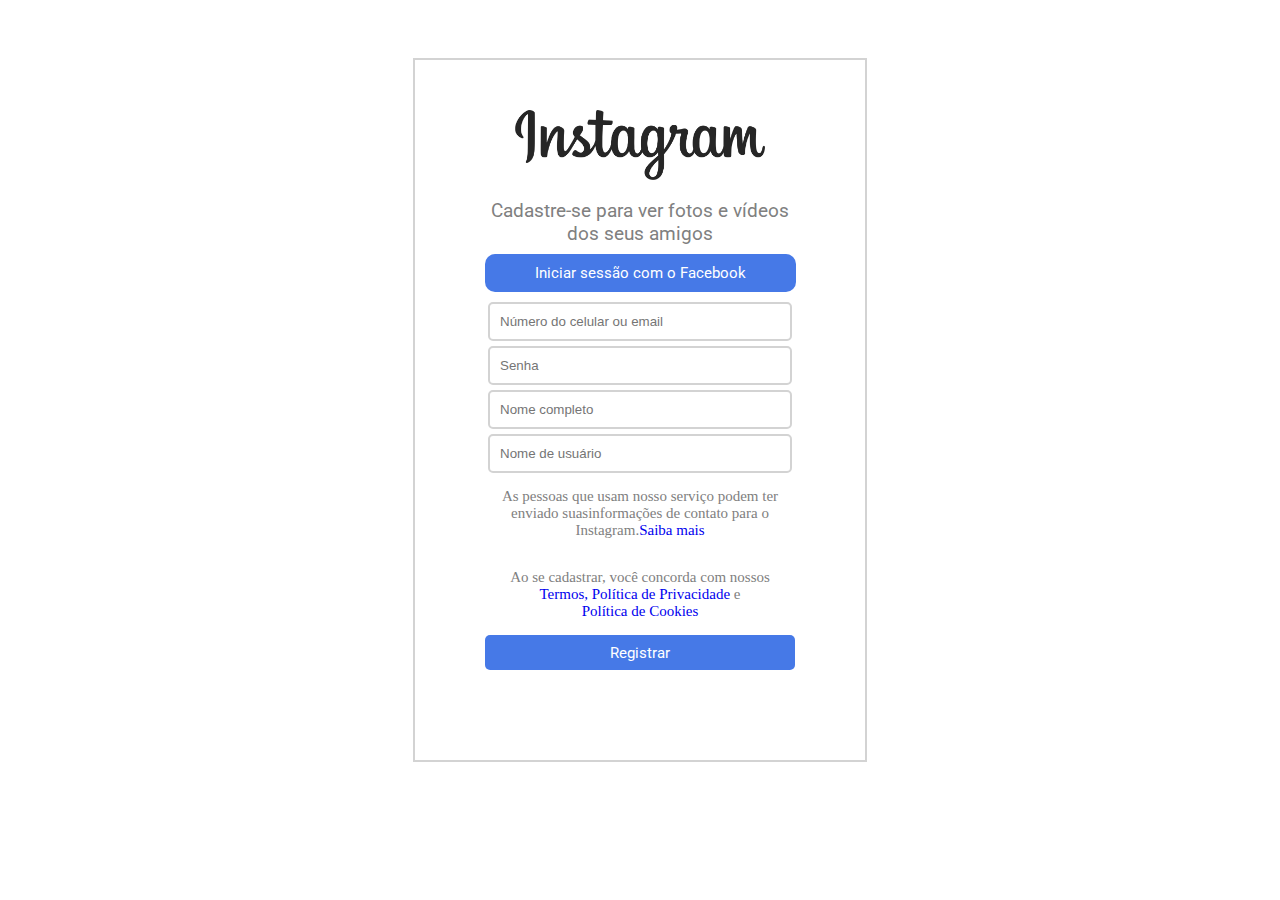
==== conceitos/aula_03/index.html @ 98ae4dbf "aula 3 - insta" ====
<!DOCTYPE html>
<html lang="en">
  <head>
    <meta charset="UTF-8" />
    <meta name="viewport" content="width=device-width, initial-scale=1.0" />
    <link rel="stylesheet" href="style.css" />
    <title>Document</title>
  </head>
  <body>
    <div id="conteiner">
      <img src="logo_insta.png" alt="">
      <p id="p1">Cadastre-se para ver fotos e vídeos<br>dos seus amigos</p>
      <div id="link">
        <a href="https://facebook.com/login" target="_blank" id="logar-face">Iniciar sessão com o Facebook</a>
      </div>

      <input type="email"id="digitar-email"placeholder="Número do celular ou email">
      <input type="email" id="digitar-senha" placeholder="Senha">
      <input type="email" id="digitar-nome" placeholder="Nome completo">
      <input type="email" id="digitar-usuario" placeholder="Nome de usuário">

      <p id="saiba-mais">As pessoas que usam nosso serviço podem ter<br>enviado suasinformações de contato para o<br>Instagram.<a href="https://www.facebook.com/help/instagram/261704639352628" target="_blank">Saiba mais</a></p>
      <p id="termos">Ao se cadastrar, você concorda com nossos<br><a href="https://help.instagram.com/581066165581870/?locale=pt_BR" target="_blank" id="link-termos">Termos, </a><a href="https://www.facebook.com/privacy/policy" target="_blank" id="link-termos">Política de Privacidade</a> e<br><a href="https://privacycenter.instagram.com/policies/cookies/" target="_blank" id="link-termos">Política de Cookies</a></p>
      <button id="btn" type="button" onclick="registroInsta">Registrar</button>
    </div>

    <script src="script.js"></script>
  </body>
</html>
---- conceitos/aula_03/style.css ----
@import url('https://fonts.googleapis.com/css2?family=Roboto:ital,wght@0,100..900;1,100..900&display=swap');

body{
    display: flex;
    flex-direction: column;
    align-items: center;
    justify-content: center;

}

#conteiner{
    display: flex;
    flex-direction: column;
    margin-top: 50px;
    border: solid lightgray 2px;
    height: 700px;
    align-items: center;
    width: 450px;
}

img{
    width: 250px;
    height: 70px;
    margin-top: 50px;
}

#p1{
    font-size: 19px;
    text-align: center;
    font-family: 'Roboto', serif;
    color: gray;
}

a{
  text-decoration: none;
}

#logar-face{
    background-color: #4679e7;
    font-size: 15px;
    font-family: 'Roboto', serif;
    padding: 10px;
    padding-left: 50px;
    padding-right: 50px;
    align-items: center;
    color: white;
    border-radius: 10px;
}

#digitar-email{
  margin-top: 20px;
}

input{
    padding: 10px;
    width: 280px;
    margin-top: 5px;
    border: 2px lightgray solid;
    border-radius: 5px;
}

#saiba-mais{
  font-size: 15px;
  text-align: center;
  color: gray;
}

#termos{
  text-align: center;
  font-size: 15px;
  color: gray;
}

#btn{
  background-color: #4679e7;
  width: 310px;
  border: none;
  border-radius: 5px;
  height: 35px;
  font-size: 15px;
  font-family: 'Roboto', serif;
  color: white;
  font-style: bold;
}

.erro{
  border-color: red;
}
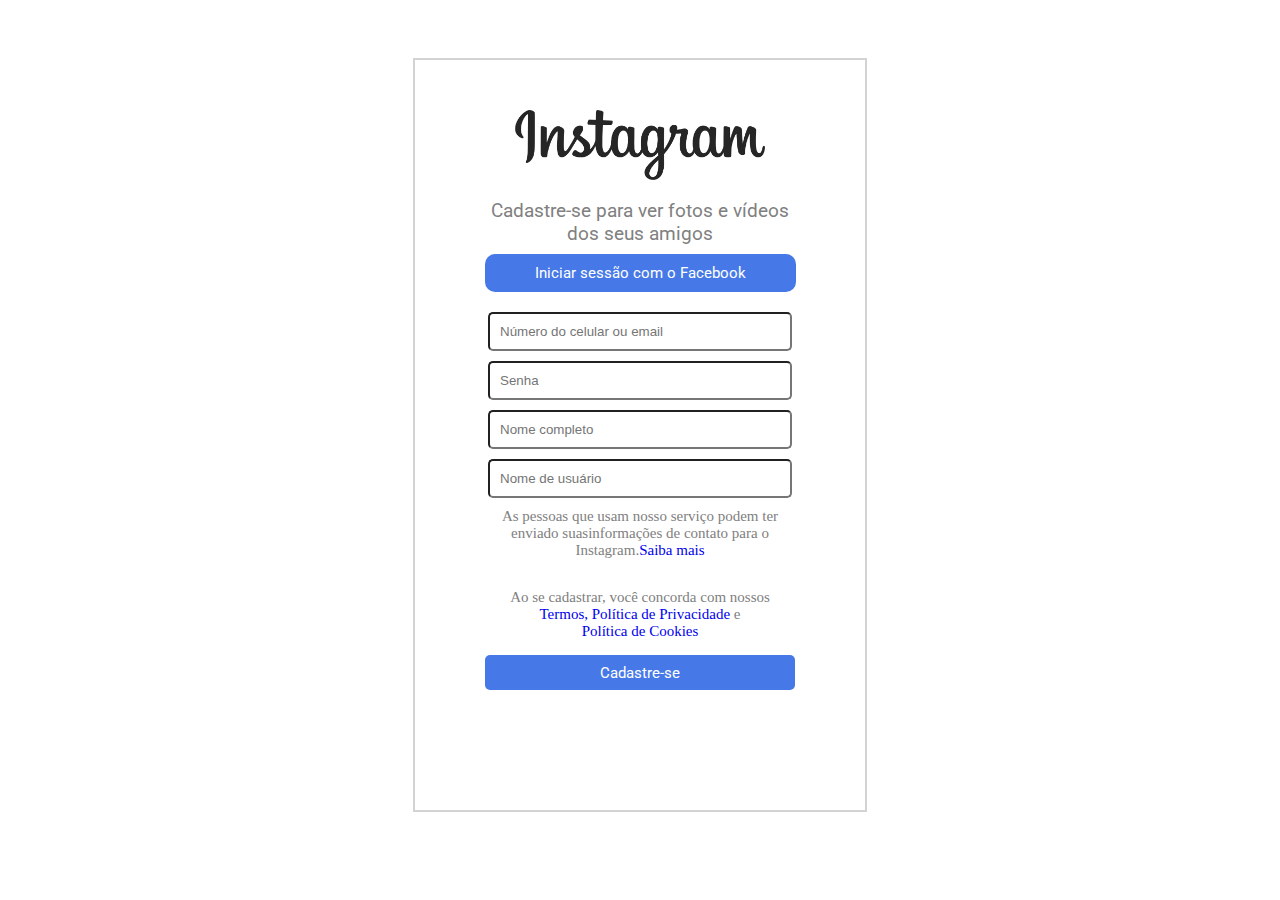
==== commit fbb6fb9b: "formulario instagram" ====
--- a/conceitos/aula_03/index.html
+++ b/conceitos/aula_03/index.html
@@ -14,14 +14,18 @@
         <a href="https://facebook.com/login" target="_blank" id="logar-face">Iniciar sessão com o Facebook</a>
       </div>
 
-      <input type="email"id="digitar-email"placeholder="Número do celular ou email">
-      <input type="email" id="digitar-senha" placeholder="Senha">
-      <input type="email" id="digitar-nome" placeholder="Nome completo">
-      <input type="email" id="digitar-usuario" placeholder="Nome de usuário">
+      <input type="email"id="email"placeholder="Número do celular ou email">
+      <p id="erro-email"></p>
+      <input type="password" id="senha" placeholder="Senha">
+      <p id="erro-senha"></p>
+      <input type="text" id="nome" placeholder="Nome completo">
+      <p id="erro-nome"></p>
+      <input type="text" id="usuario" placeholder="Nome de usuário">
+      <p id="erro-usuario"></p>
 
       <p id="saiba-mais">As pessoas que usam nosso serviço podem ter<br>enviado suasinformações de contato para o<br>Instagram.<a href="https://www.facebook.com/help/instagram/261704639352628" target="_blank">Saiba mais</a></p>
       <p id="termos">Ao se cadastrar, você concorda com nossos<br><a href="https://help.instagram.com/581066165581870/?locale=pt_BR" target="_blank" id="link-termos">Termos, </a><a href="https://www.facebook.com/privacy/policy" target="_blank" id="link-termos">Política de Privacidade</a> e<br><a href="https://privacycenter.instagram.com/policies/cookies/" target="_blank" id="link-termos">Política de Cookies</a></p>
-      <button id="btn" type="button" onclick="registroInsta">Registrar</button>
+      <button id="btn" type="button" onclick="registroInsta">Cadastre-se</button>
     </div>
 
     <script src="script.js"></script>
--- a/conceitos/aula_03/style.css
+++ b/conceitos/aula_03/style.css
@@ -5,7 +5,6 @@
     flex-direction: column;
     align-items: center;
     justify-content: center;
-
 }
 
 #conteiner{
@@ -13,7 +12,7 @@
     flex-direction: column;
     margin-top: 50px;
     border: solid lightgray 2px;
-    height: 700px;
+    height: 750px;
     align-items: center;
     width: 450px;
 }
@@ -54,12 +53,13 @@
 input{
     padding: 10px;
     width: 280px;
-    margin-top: 5px;
-    border: 2px lightgray solid;
+    margin-bottom: -40px;
     border-radius: 5px;
+    margin-top: 30px;
 }
 
 #saiba-mais{
+  margin-top: 30px;
   font-size: 15px;
   text-align: center;
   color: gray;
@@ -71,7 +71,16 @@
   color: gray;
 }
 
-#btn{
+
+
+.erro{
+  border: 2px solid red;
+}
+
+button{
+  display: flex;
+  text-align: center;
+  cursor: pointer;
   background-color: #4679e7;
   width: 310px;
   border: none;
@@ -81,8 +90,16 @@
   font-family: 'Roboto', serif;
   color: white;
   font-style: bold;
+  justify-content: center;
+  align-items: center;
 }
 
-.erro{
-  border-color: red;
+#erro-email,
+#erro-senha,
+#erro-nome,
+#erro-usuario{
+  margin-top: 40px;
+  margin-bottom: -20px;
+  color: red;
+  margin-left: -40px;
 }
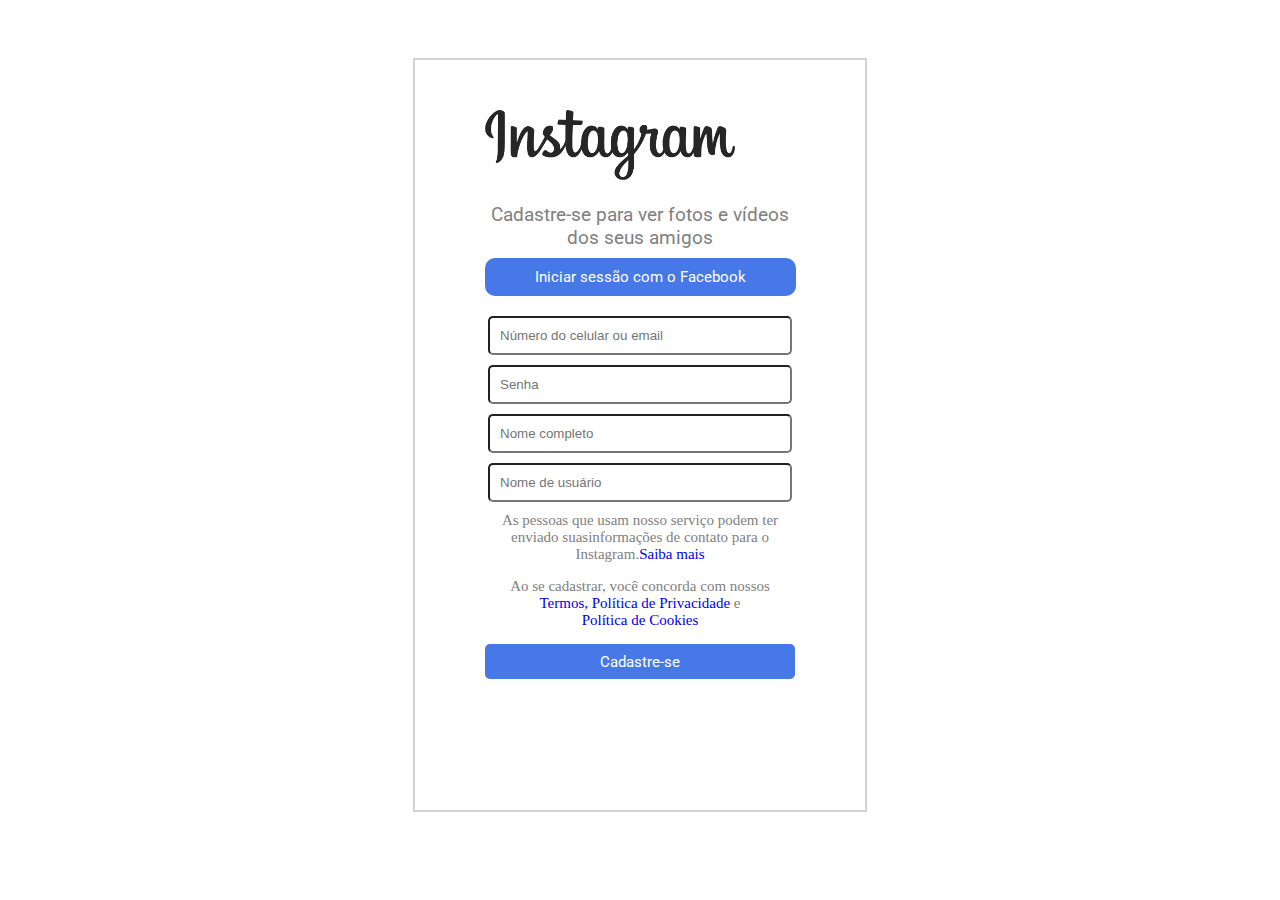
==== commit f69308b4: "Arquivos site instram" ====
--- a/conceitos/aula_03/index.html
+++ b/conceitos/aula_03/index.html
@@ -1,32 +1,38 @@
 <!DOCTYPE html>
-<html lang="en">
+<html lang="t-br">
   <head>
     <meta charset="UTF-8" />
     <meta name="viewport" content="width=device-width, initial-scale=1.0" />
     <link rel="stylesheet" href="style.css" />
-    <title>Document</title>
+    <title>Site instagram</title>
   </head>
   <body>
-    <div id="conteiner">
-      <img src="logo_insta.png" alt="">
-      <p id="p1">Cadastre-se para ver fotos e vídeos<br>dos seus amigos</p>
-      <div id="link">
-        <a href="https://facebook.com/login" target="_blank" id="logar-face">Iniciar sessão com o Facebook</a>
-      </div>
+    <main id="conteiner">
+      <header>
+        <img src="logo_insta.png" alt="">
+        <p id="p1">Cadastre-se para ver fotos e vídeos<br>dos seus amigos</p>
+        <div id="link">
+          <a href="https://facebook.com/login" target="_blank" id="logar-face">Iniciar sessão com o Facebook</a>
+        </div>
+      </header>
 
-      <input type="email"id="email"placeholder="Número do celular ou email">
-      <p id="erro-email"></p>
-      <input type="password" id="senha" placeholder="Senha">
-      <p id="erro-senha"></p>
-      <input type="text" id="nome" placeholder="Nome completo">
-      <p id="erro-nome"></p>
-      <input type="text" id="usuario" placeholder="Nome de usuário">
-      <p id="erro-usuario"></p>
+      <body>
+        <input type="email"id="email"placeholder="Número do celular ou email">
+        <p id="erro-email"></p>
+        <input type="password" id="senha" placeholder="Senha">
+        <p id="erro-senha"></p>
+        <input type="text" id="nome" placeholder="Nome completo">
+        <p id="erro-nome"></p>
+        <input type="text" id="usuario" placeholder="Nome de usuário">
+        <p id="erro-usuario"></p>
+      </body>
 
-      <p id="saiba-mais">As pessoas que usam nosso serviço podem ter<br>enviado suasinformações de contato para o<br>Instagram.<a href="https://www.facebook.com/help/instagram/261704639352628" target="_blank">Saiba mais</a></p>
-      <p id="termos">Ao se cadastrar, você concorda com nossos<br><a href="https://help.instagram.com/581066165581870/?locale=pt_BR" target="_blank" id="link-termos">Termos, </a><a href="https://www.facebook.com/privacy/policy" target="_blank" id="link-termos">Política de Privacidade</a> e<br><a href="https://privacycenter.instagram.com/policies/cookies/" target="_blank" id="link-termos">Política de Cookies</a></p>
-      <button id="btn" type="button" onclick="registroInsta">Cadastre-se</button>
-    </div>
+      <footer>
+        <p id="saiba-mais">As pessoas que usam nosso serviço podem ter<br>enviado suasinformações de contato para o<br>Instagram.<a href="https://www.facebook.com/help/instagram/261704639352628" target="_blank">Saiba mais</a></p>
+        <p id="termos">Ao se cadastrar, você concorda com nossos<br><a href="https://help.instagram.com/581066165581870/?locale=pt_BR" target="_blank" id="link-termos">Termos, </a><a href="https://www.facebook.com/privacy/policy" target="_blank" id="link-termos">Política de Privacidade</a> e<br><a href="https://privacycenter.instagram.com/policies/cookies/" target="_blank" id="link-termos">Política de Cookies</a></p>
+        <button id="btn" type="button" onclick="registroInsta">Cadastre-se</button>
+      </footer>
+    </main>
 
     <script src="script.js"></script>
   </body>
--- a/conceitos/aula_03/style.css
+++ b/conceitos/aula_03/style.css
@@ -1,33 +1,33 @@
 @import url('https://fonts.googleapis.com/css2?family=Roboto:ital,wght@0,100..900;1,100..900&display=swap');
 
 body{
-    display: flex;
-    flex-direction: column;
-    align-items: center;
-    justify-content: center;
+  display: flex;
+  flex-direction: column;
+  align-items: center;
+  justify-content: center;
 }
 
 #conteiner{
-    display: flex;
-    flex-direction: column;
-    margin-top: 50px;
-    border: solid lightgray 2px;
-    height: 750px;
-    align-items: center;
-    width: 450px;
+  display: flex;
+  flex-direction: column;
+  margin-top: 50px;
+  border: solid lightgray 2px;
+  height: 750px;
+  align-items: center;
+  width: 450px;
 }
 
 img{
-    width: 250px;
-    height: 70px;
-    margin-top: 50px;
+  width: 250px;
+  height: 70px;
+   margin-top: 50px;
 }
 
 #p1{
-    font-size: 19px;
-    text-align: center;
-    font-family: 'Roboto', serif;
-    color: gray;
+  font-size: 19px;
+  text-align: center;
+  font-family: 'Roboto', serif;
+  color: gray;
 }
 
 a{
@@ -35,15 +35,15 @@
 }
 
 #logar-face{
-    background-color: #4679e7;
-    font-size: 15px;
-    font-family: 'Roboto', serif;
-    padding: 10px;
-    padding-left: 50px;
-    padding-right: 50px;
-    align-items: center;
-    color: white;
-    border-radius: 10px;
+  background-color: #4679e7;
+  font-size: 15px;
+  font-family: 'Roboto', serif;
+  padding: 10px;
+  padding-left: 50px;
+  padding-right: 50px;
+  align-items: center;
+  color: white;
+  border-radius: 10px;
 }
 
 #digitar-email{
@@ -51,11 +51,11 @@
 }
 
 input{
-    padding: 10px;
-    width: 280px;
-    margin-bottom: -40px;
-    border-radius: 5px;
-    margin-top: 30px;
+  padding: 10px;
+  width: 280px;
+  margin-bottom: -40px;
+  border-radius: 5px;
+  margin-top: 30px;
 }
 
 #saiba-mais{
